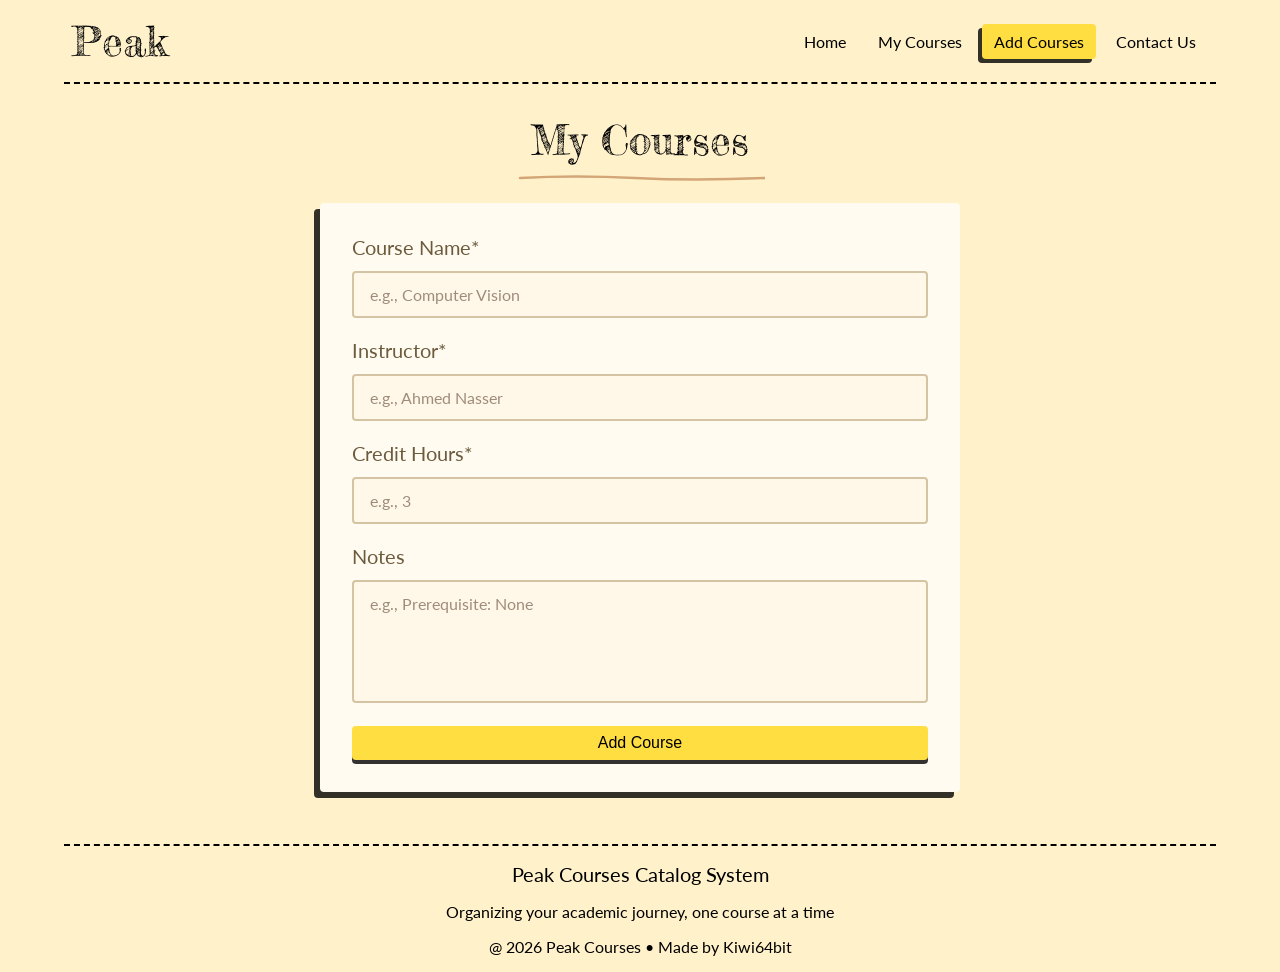
==== src/pages/add_course.html @ 35cfe2c6 "feat: initial version" ====
<!doctype html>
<html lang="en">
    <head>
        <meta charset="UTF-8" />
        <meta name="viewport" content="width=device-width, initial-scale=1.0" />
        <title>Add Courses</title>
        <link rel="stylesheet" href="../styles/global.css" />
        <link rel="stylesheet" href="../styles/add_courses.css" />
    </head>
    <body>
        <header>
            <nav class="navbar">
                <div class="container">
                    <a href="#" class="navbar-brand">Peak</a>
                    <ul class="navbar-nav">
                        <li class="nav-item">
                            <a href="../../index.html" class="nav-link">Home</a>
                        </li>
                        <li class="nav-item">
                            <a href="my_courses.html" class="nav-link">My Courses</a>
                        </li>
                        <li class="nav-item">
                            <a href="add_course.html" class="nav-link active">Add Courses</a>
                        </li>
                        <li class="nav-item">
                            <a href="contact_us.html" class="nav-link">Contact Us</a>
                        </li>
                    </ul>
                </div>
            </nav>
        </header>

        <main>
            <div class="container">
                <h1 class="text-center">My Courses</h1>

                <svg class="center" height="10" viewBox="0 0 250 10" preserveAspectRatio="none">
                    <path
                        d="M 5 5 Q 60 2, 120 5 T 250 5"
                        stroke="#D4A577"
                        stroke-width="2.5"
                        fill="none"
                        stroke-linecap="round"></path>
                </svg>

                <div class="form-container">
                    <form action="" class="margin-x-auto">
                        <div class="input-groupe">
                            <label for="courseName"> Course Name* </label>
                            <input
                                name="courseName"
                                id="courseName"
                                type="text"
                                placeholder="e.g., Computer Vision"
                                required />
                        </div>
                        <div class="input-groupe">
                            <label for="instructor"> Instructor* </label>
                            <input
                                name="instructor"
                                id="instructor"
                                type="text"
                                placeholder="e.g., Ahmed Nasser"
                                required />
                        </div>
                        <div class="input-groupe">
                            <label for="cridetHours"> Credit Hours* </label>
                            <input name="creditHours" id="cridetHours" type="text" placeholder="e.g., 3" required />
                        </div>
                        <div class="input-groupe">
                            <label for="notes"> Notes </label>
                            <textarea
                                name="notes"
                                id="notes"
                                rows="5"
                                placeholder="e.g., Prerequisite: None"></textarea>
                        </div>

                        <button class="cta" type="submit">Add Course</button>
                    </form>
                </div>
            </div>
        </main>

        <footer>
            <div class="container">
                <p class="title">Peak Courses Catalog System</p>
                <p class="description">Organizing your academic journey, one course at a time</p>
                <div class="credit">@ 2026 Peak Courses • Made by Kiwi64bit</div>
            </div>
        </footer>
    </body>
</html>
---- src/styles/global.css ----
/* Custom Fonts */
@import url('https://fonts.googleapis.com/css2?family=Fredericka+the+Great&family=Lato:ital,wght@0,100;0,300;0,400;0,700;0,900;1,100;1,300;1,400;1,700;1,900&display=swap');

/* Reset */
*,
*::after,
*::before {
    margin: 0;
    padding: 0;
    box-sizing: border-box;
}

/* Variables */
:root {
    --base-color: #FFF1CA;
    --primary-color: #FFDE42;
    --secondary-color: #FF7F3E;
    --tertiary-color: #2D5A27;
    --accent-color: #000000;
    --text-color: #000000;
    --shadow-color: hsla(0, 0%, 0%, 0.8);
    --ff1: "Fredericka the Great", serif;
    --ff2: "Lato", sans-serif;
    --ff3: Caveat, cursive;
    --ff4: Kalam, cursive;
    --spacing1: 0.25rem;
    --spacing2: 0.5rem;
    --spacing3: 0.75rem;
    --spacing4: 1rem;
    --spacing5: 1.25rem;
    --spacing6: 2rem;
    --spacing7: 4rem;
    --fs1: calc(1.375rem + 1.5vw);
    --fs2: calc(1.325rem + 0.9vw);
    --fs3: calc(1.3rem + 0.6vw);
    --fs4: calc(1.275rem + 0.3vw);
    --fs5: 1.25rem;
    --fs6: 1rem;
    --cta-border-radius: 0.25rem;
    --nav-link-border-radius: var(--cta-border-radius);
}

/* Reset */

html,
body {
    font-family: var(--ff2);
    background-color: var(--base-color);
    color: var(--text-color);
}

h1,
.h1,
h2,
.h2,
h3,
.h3,
h4,
.h4,
h5,
.h5,
h6,
.h6 {
    font-family: var(--ff1);
    margin-top: 0;
    margin-bottom: var(--spacing2);
    font-weight: 500;
    line-height: 1.2;
    color: var(--text-color);
}

h1,
.h1 {
    font-size: var(--fs1);
}

h2,
.h2 {
    font-size: var(--fs2);
}

h3,
.h3 {
    font-size: var(--fs3);
}

h4,
.h4 {
    font-size: var(--fs4);
}

h5,
.h5 {
    font-size: var(--fs5);
}

h6,
.h6 {
    font-size: var(--fs6);
}

p {
    margin-top: 0;
    margin-bottom: 1rem;
}

hr {
    margin: var(--spacing3) auto;
    color: inherit;
    border: 0;
    border-top: 2px dashed;
    width: 90%;
}

table {
    --table-bg: #FFFBF0;
    --table-border: #d4a577;
    --table-border-radius: 0.25rem;
    --th-bg: hsl(42, 90%, 80%);
    --row-odd-bg: #fffef5;
    --row-even-bg: #fff8e8;
    --row-border-color: #d4c5a4;
    --th-text-color: hsl(38, 28%, 25%);
    --td-text-color1: #5d4e3a;
    --td-text-color2: #7a6b5d;
    --row-border: 2px dashed var(--row-border-color);
    background-color: var(--table-bg);
    /* border: 2px solid var(--table-border); */
    border-radius: var(--table-border-radius);
    border-spacing: 0px;
    overflow: hidden;
    box-shadow: -6px 6px 0px var(--shadow-color);
}

thead tr {
    --row-bg: var(--th-bg);
}

th {
    font-weight: normal;
    font-size: var(--fs5);
    color: var(--th-text-color);
    text-align: left;
}

tbody tr:nth-of-type(odd) {
    --row-bg: var(--row-odd-bg);
}

tbody tr:nth-of-type(even) {
    --row-bg: var(--row-even-bg);
}

td:first-of-type {
    color: var(--td-text-color1);
}

td {
    color: var(--td-text-color2);
}

tr,
th,
td {
    background-color: var(--row-bg);
    border-bottom: var(--row-border);
}

tr:last-of-type,
tr:last-of-type td {
    border: none;
}

th,
td {
    padding: var(--spacing5);
}

form {
    --form-bg: #fffbf0;
    --form-border-radius: 0.25rem;
    --form-text-color: #6d5b3d;
    display: flex;
    flex-direction: column;
    /* font-family: var(--ff3); */
    padding: var(--spacing6);
    background-color: var(--form-bg);
    border-radius: var(--form-border-radius);
    overflow: hidden;
    box-shadow: -6px 6px 0px var(--shadow-color);
    max-width: 40rem;
    width: 100%;
}

form .input-groupe {
    margin-bottom: var(--spacing5);
}

label {
    display: inline-block;
    font-size: var(--fs5);
    color: var(--form-text-color);
    margin-bottom: var(--spacing3);
}

input,
textarea {
    --bg: #fff8e8;
    --border-color: #d4c4a3;
    --text-color: #5d4e3a;
    --placeholder-color: #9f8c7b;
    font-family: var(--ff2);
    background-color: var(--bg);
    border: 2px solid var(--border-color);
    border-radius: var(--form-border-radius);
    color: var(--form-text-color);
    font-size: var(--fs6);
    padding: var(--spacing3) var(--spacing4);
    width: 100%;
    resize: none;
}

input::placeholder,
textarea::placeholder {
    color: var(--placeholder-color);
}

input:focus,
textarea:focus {
    outline-color: #6d5a40;
}

footer>.container {
    text-align: center;
    padding: var(--spacing4) var(--spacing2);
    border-top: 2px dashed var(--accent-color);
}

footer .title {
    font-size: var(--fs5);
}

.container {
    width: 90%;
    margin: 0 auto;
}

.navbar {
    display: flex;
    flex-wrap: nowrap;
    position: relative;
}

.navbar>.container {
    display: flex;
    flex-wrap: inherit;
    align-items: center;
    justify-content: space-between;
    padding: var(--spacing4) var(--spacing2);
    border-bottom: 2px dashed var(--accent-color);
}

.navbar .navbar-brand {
    font-family: var(--ff1);
    color: var(--text-color);
    margin-right: auto;
    text-decoration: none;
    font-size: var(--fs1);
}

.navbar .navbar-nav {
    display: flex;
    gap: var(--spacing2);
    list-style: none;
}

.navbar .navbar-nav .nav-link {
    position: relative;
    color: var(--text-color);
    text-decoration: none;
    padding: var(--spacing2) var(--spacing3);
    border-radius: var(--nav-link-border-radius);
    background-color: var(--base-color);
    transition: background-color ease 0.15s;
    z-index: 0;
}

.navbar .navbar-nav .nav-link::before {
    content: "";
    position: absolute;
    inset: 0;
    translate: -4px 4px;
    border-radius: inherit;
    transition: background-color ease 0.15s;
    z-index: -1;
}

.navbar .navbar-nav .nav-link.active,
.navbar .navbar-nav .nav-link:hover {
    background-color: var(--primary-color);
}

.navbar .navbar-nav .nav-link.active::before,
.navbar .navbar-nav .nav-link:hover::before {
    background-color: var(--shadow-color);
}

.img-fluid {
    max-width: 100%;
    height: auto;
}

.text-center {
    text-align: center;
}

.width-full {
    width: 100%;
}

.margin-x-auto {
    margin-inline: auto;
}

svg.center {
    display: block;
    margin: auto;
}

.cta {
    position: relative;
    color: var(--text-color);
    text-decoration: none;
    display: inline-block;
    font-size: var(--fs6);
    background-color: var(--primary-color);
    padding: var(--spacing2) var(--spacing3);
    border: none;
    outline: none;
    border-radius: var(--cta-border-radius);
    cursor: pointer;
    translate: 0 0;
    box-shadow: 0 4px 0 var(--shadow-color);
    transition: translate ease 0.15s,
        box-shadow ease 0.15s;
}

.cta:hover {
    translate: 0 4px;
    box-shadow: 0 0 0 #000000;
}

.cta:active {
    background-color: hsl(from var(--primary-color) h s calc(l - 15));
}
---- src/styles/add_courses.css ----
main>.container {
    padding: var(--spacing6) 0;
}

.form-container {
    padding: var(--spacing5) 0;
}
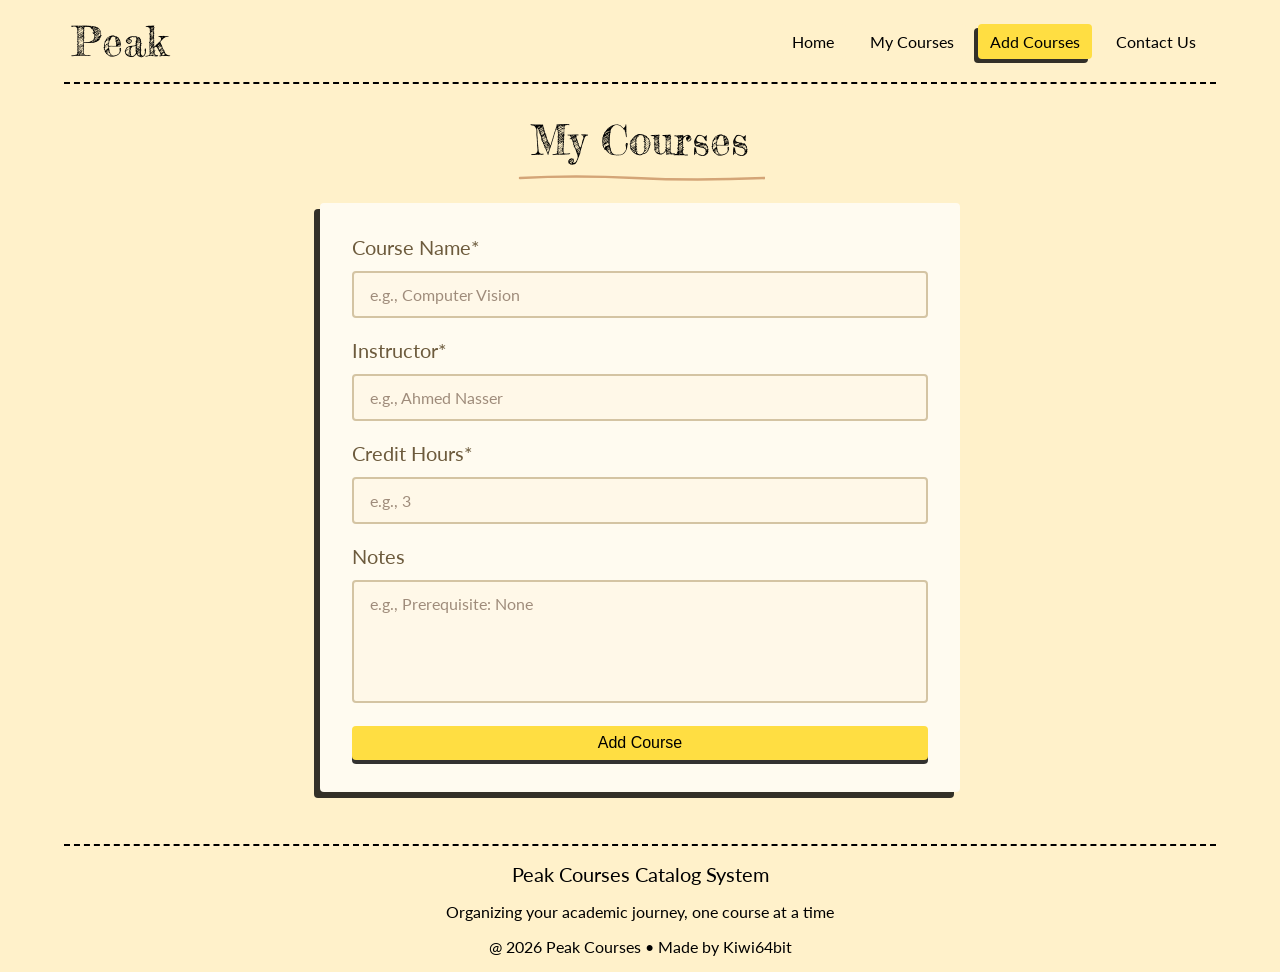
==== commit de3a0f19: "feat(navbar): add collapsable navbar for small screens" ====
--- a/src/pages/add_course.html
+++ b/src/pages/add_course.html
@@ -12,20 +12,22 @@
             <nav class="navbar">
                 <div class="container">
                     <a href="#" class="navbar-brand">Peak</a>
-                    <ul class="navbar-nav">
-                        <li class="nav-item">
-                            <a href="../../index.html" class="nav-link">Home</a>
-                        </li>
-                        <li class="nav-item">
-                            <a href="my_courses.html" class="nav-link">My Courses</a>
-                        </li>
-                        <li class="nav-item">
-                            <a href="add_course.html" class="nav-link active">Add Courses</a>
-                        </li>
-                        <li class="nav-item">
-                            <a href="contact_us.html" class="nav-link">Contact Us</a>
-                        </li>
-                    </ul>
+                    <div class="navbar-collapse">
+                        <ul class="navbar-nav">
+                            <li class="nav-item">
+                                <a href="../../index.html" class="nav-link">Home</a>
+                            </li>
+                            <li class="nav-item">
+                                <a href="my_courses.html" class="nav-link">My Courses</a>
+                            </li>
+                            <li class="nav-item">
+                                <a href="add_course.html" class="nav-link active">Add Courses</a>
+                            </li>
+                            <li class="nav-item">
+                                <a href="contact_us.html" class="nav-link">Contact Us</a>
+                            </li>
+                        </ul>
+                    </div>
                 </div>
             </nav>
         </header>
--- a/src/styles/global.css
+++ b/src/styles/global.css
@@ -21,8 +21,6 @@
     --shadow-color: hsla(0, 0%, 0%, 0.8);
     --ff1: "Fredericka the Great", serif;
     --ff2: "Lato", sans-serif;
-    --ff3: Caveat, cursive;
-    --ff4: Kalam, cursive;
     --spacing1: 0.25rem;
     --spacing2: 0.5rem;
     --spacing3: 0.75rem;
@@ -47,6 +45,7 @@
     font-family: var(--ff2);
     background-color: var(--base-color);
     color: var(--text-color);
+    scroll-behavior: smooth;
 }
 
 h1,
@@ -125,9 +124,10 @@
     --td-text-color2: #7a6b5d;
     --row-border: 2px dashed var(--row-border-color);
     background-color: var(--table-bg);
-    /* border: 2px solid var(--table-border); */
     border-radius: var(--table-border-radius);
     border-spacing: 0px;
+    width: 100%;
+    max-width: 100rem;
     overflow: hidden;
     box-shadow: -6px 6px 0px var(--shadow-color);
 }
@@ -182,7 +182,6 @@
     --form-text-color: #6d5b3d;
     display: flex;
     flex-direction: column;
-    /* font-family: var(--ff3); */
     padding: var(--spacing6);
     background-color: var(--form-bg);
     border-radius: var(--form-border-radius);
@@ -247,8 +246,41 @@
 
 .navbar {
     display: flex;
-    flex-wrap: nowrap;
     position: relative;
+    flex-wrap: wrap;
+    align-items: center;
+    justify-content: space-between;
+}
+
+.navbar-collapse {
+    flex: 1 0 100%;
+    border-radius: 0.25rem;
+    display: grid;
+    grid-template-rows: 0fr;
+    transition: grid-template-rows 0.5s ease;
+}
+
+.navbar .navbar-toggler:focus~.navbar-collapse {
+    grid-template-rows: 1fr;
+}
+
+.navbar .navbar-toggler:focus~.navbar-collapse .navbar-nav {
+    padding: var(--spacing4) 0;
+}
+
+.navbar .navbar-toggler {
+    display: flex;
+    font-size: calc(2rem + 0.5vw);
+    color: var(--text-light);
+    background: transparent;
+    padding: 0.25rem 0.5rem;
+    border: 2px solid var(--primary);
+    border-radius: 0.5rem;
+    cursor: pointer;
+}
+
+.navbar .navbar-toggler .icon {
+    display: flex;
 }
 
 .navbar>.container {
@@ -270,8 +302,12 @@
 
 .navbar .navbar-nav {
     display: flex;
-    gap: var(--spacing2);
+    gap: var(--spacing6);
+    flex-direction: column;
     list-style: none;
+    align-items: center;
+    overflow: hidden;
+    transition: padding 0.5s ease;
 }
 
 .navbar .navbar-nav .nav-link {
@@ -303,6 +339,26 @@
 .navbar .navbar-nav .nav-link.active::before,
 .navbar .navbar-nav .nav-link:hover::before {
     background-color: var(--shadow-color);
+}
+
+@media (min-width: 768px) {
+    .navbar .navbar-collapse {
+        grid-template-rows: 1fr;
+        flex: 0 0 auto;
+        background-color: transparent;
+        overflow: visible;
+    }
+
+    .navbar .navbar-toggler {
+        display: none;
+    }
+
+    .navbar .navbar-nav {
+        flex-direction: row;
+        gap: var(--spacing3);
+        padding: 0;
+        overflow: visible;
+    }
 }
 
 .img-fluid {
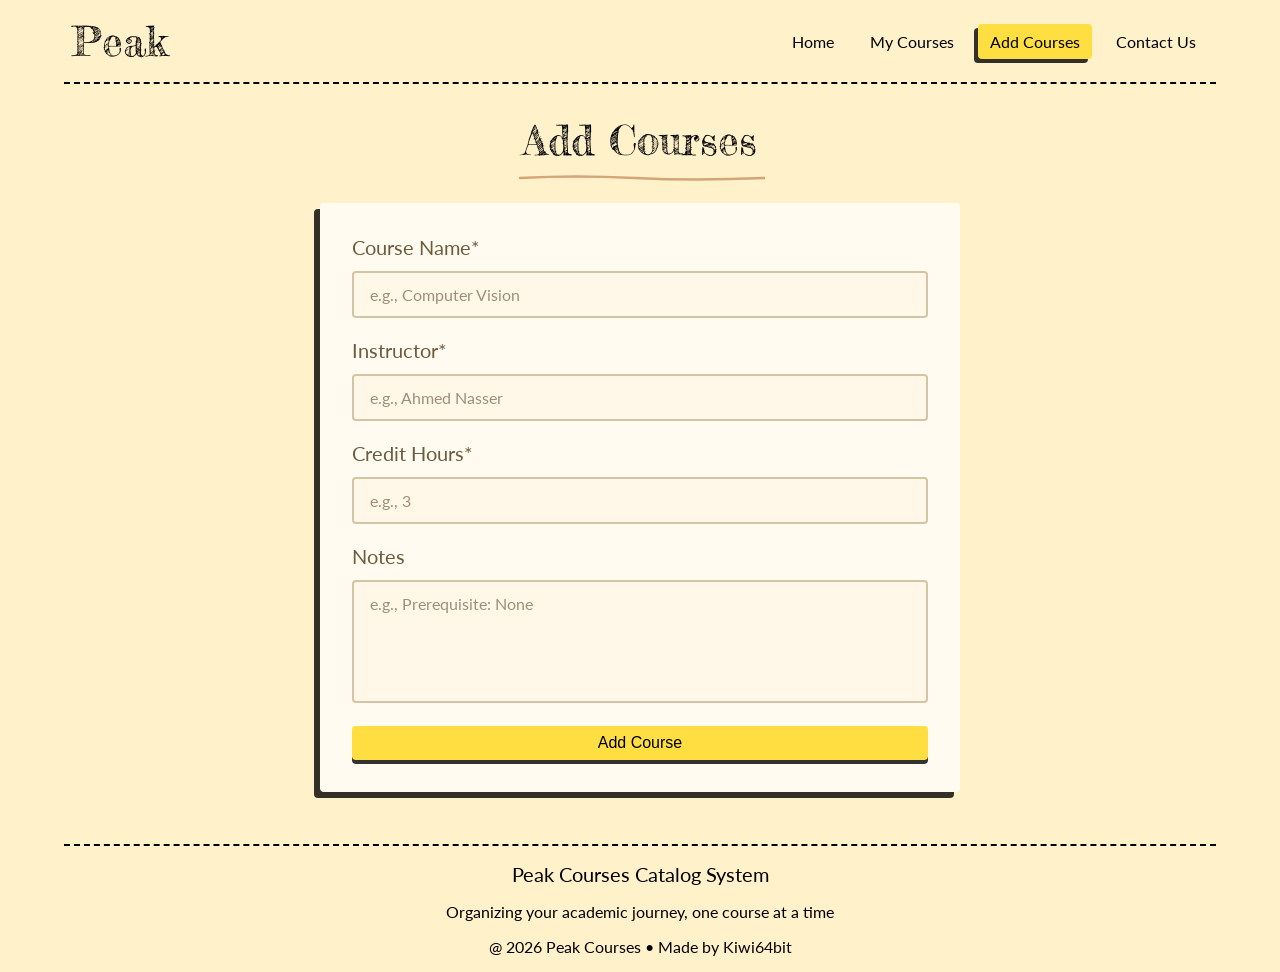
==== commit b79d908a: "fix(navbar): absent navbar toggler" ====
--- a/src/pages/add_course.html
+++ b/src/pages/add_course.html
@@ -12,6 +12,23 @@
             <nav class="navbar">
                 <div class="container">
                     <a href="#" class="navbar-brand">Peak</a>
+                    <label class="navbar-toggler" for="navbarToggler">
+                        <svg
+                            class="icon"
+                            xmlns="http://www.w3.org/2000/svg"
+                            height="24px"
+                            viewBox="0 -960 960 960"
+                            width="24px"
+                            fill="currentColor">
+                            <path d="M120-240v-80h720v80H120Zm0-200v-80h720v80H120Zm0-200v-80h720v80H120Z" />
+                        </svg>
+                    </label>
+                    <input
+                        class="navbar-toggler-checkbox"
+                        type="checkbox"
+                        name="navbarToggler"
+                        id="navbarToggler"
+                        hidden />
                     <div class="navbar-collapse">
                         <ul class="navbar-nav">
                             <li class="nav-item">
@@ -34,7 +51,7 @@
 
         <main>
             <div class="container">
-                <h1 class="text-center">My Courses</h1>
+                <h1 class="text-center">Add Courses</h1>
 
                 <svg class="center" height="10" viewBox="0 0 250 10" preserveAspectRatio="none">
                     <path
--- a/src/styles/global.css
+++ b/src/styles/global.css
@@ -260,27 +260,27 @@
     transition: grid-template-rows 0.5s ease;
 }
 
-.navbar .navbar-toggler:focus~.navbar-collapse {
+.navbar .navbar-toggler-checkbox:checked~.navbar-collapse {
     grid-template-rows: 1fr;
 }
 
-.navbar .navbar-toggler:focus~.navbar-collapse .navbar-nav {
+.navbar .navbar-toggler-checkbox:checked~.navbar-collapse .navbar-nav {
     padding: var(--spacing4) 0;
 }
 
 .navbar .navbar-toggler {
     display: flex;
-    font-size: calc(2rem + 0.5vw);
-    color: var(--text-light);
+    color: var(--text-color);
     background: transparent;
     padding: 0.25rem 0.5rem;
-    border: 2px solid var(--primary);
-    border-radius: 0.5rem;
+    border: none;
     cursor: pointer;
+    margin: 0;
 }
 
 .navbar .navbar-toggler .icon {
-    display: flex;
+    width: 2.5rem;
+    height: 2.5rem;
 }
 
 .navbar>.container {
